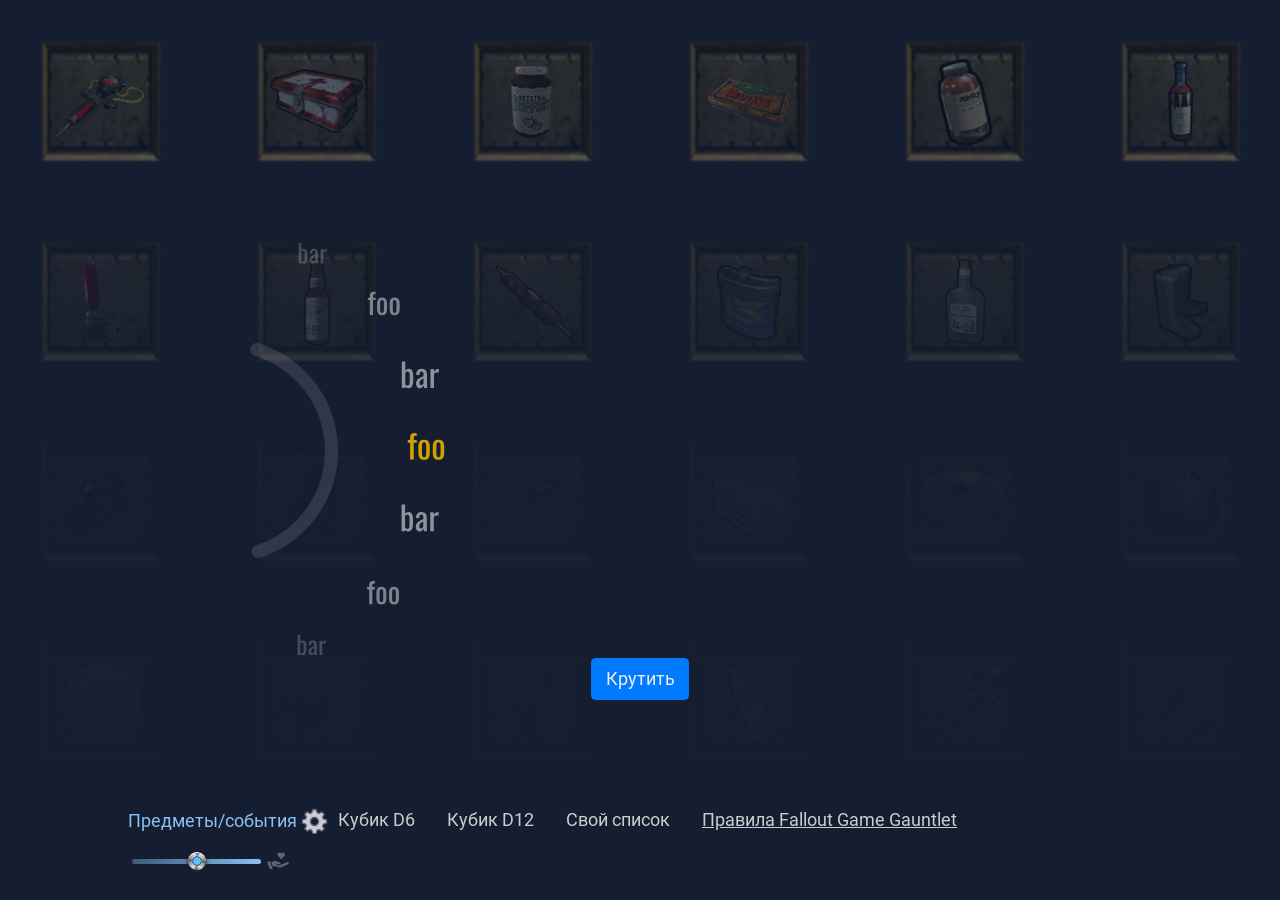
==== index.html @ 41881093 "Update index.html" ====
<!DOCTYPE html>
<html lang="en">
<head>
    <meta charset="UTF-8">
    <title>Колесо Atomic Shop</title>
    <link rel="stylesheet" href="css/index.css">
    <link rel="stylesheet" href="css/style.css">
    <link rel="stylesheet" href="css/range.css">
</head>
<body>
    <div class="image-grid-view">
        <div class="hero-background">
            <ul class="image-grid">
                <li class="image-grid-item-container"><img class="image-grid-item" src="images/items/001.png" alt=""></li>
                <li class="image-grid-item-container"><img class="image-grid-item" src="images/items/002.png" alt=""></li>
                <li class="image-grid-item-container"><img class="image-grid-item" src="images/items/003.png" alt=""></li>
                <li class="image-grid-item-container"><img class="image-grid-item" src="images/items/004.png" alt=""></li>
                <li class="image-grid-item-container"><img class="image-grid-item" src="images/items/005.png" alt=""></li>
                <li class="image-grid-item-container"><img class="image-grid-item" src="images/items/006.png" alt=""></li>
                <li class="image-grid-item-container"><img class="image-grid-item" src="images/items/007.png" alt=""></li>
                <li class="image-grid-item-container"><img class="image-grid-item" src="images/items/008.png" alt=""></li>
                <li class="image-grid-item-container"><img class="image-grid-item" src="images/items/009.png" alt=""></li>
                <li class="image-grid-item-container"><img class="image-grid-item" src="images/items/010.png" alt=""></li>
                <li class="image-grid-item-container"><img class="image-grid-item" src="images/items/011.png" alt=""></li>
                <li class="image-grid-item-container"><img class="image-grid-item" src="images/items/012.png" alt=""></li>
                <li class="image-grid-item-container"><img class="image-grid-item" src="images/items/013.png" alt=""></li>
                <li class="image-grid-item-container"><img class="image-grid-item" src="images/items/014.png" alt=""></li>
                <li class="image-grid-item-container"><img class="image-grid-item" src="images/items/015.png" alt=""></li>
                <li class="image-grid-item-container"><img class="image-grid-item" src="images/items/016.png" alt=""></li>
                <li class="image-grid-item-container"><img class="image-grid-item" src="images/items/017.png" alt=""></li>
                <li class="image-grid-item-container"><img class="image-grid-item" src="images/items/018.png" alt=""></li>
                <li class="image-grid-item-container"><img class="image-grid-item" src="images/items/019.png" alt=""></li>
                <li class="image-grid-item-container"><img class="image-grid-item" src="images/items/020.png" alt=""></li>
                <li class="image-grid-item-container"><img class="image-grid-item" src="images/items/021.png" alt=""></li>
                <li class="image-grid-item-container"><img class="image-grid-item" src="images/items/022.png" alt=""></li>
                <li class="image-grid-item-container"><img class="image-grid-item" src="images/items/023.png" alt=""></li>
                <li class="image-grid-item-container"><img class="image-grid-item" src="images/items/024.png" alt=""></li>
                <li class="image-grid-item-container"><img class="image-grid-item" src="images/items/025.png" alt=""></li>
                <li class="image-grid-item-container"><img class="image-grid-item" src="images/items/026.png" alt=""></li>
                <li class="image-grid-item-container"><img class="image-grid-item" src="images/items/027.png" alt=""></li>
                <li class="image-grid-item-container"><img class="image-grid-item" src="images/items/028.png" alt=""></li>
                <li class="image-grid-item-container"><img class="image-grid-item" src="images/items/029.png" alt=""></li>
                <li class="image-grid-item-container"><img class="image-grid-item" src="images/items/030.png" alt=""></li>
                <li class="image-grid-item-container"><img class="image-grid-item" src="images/items/031.png" alt=""></li>
                <li class="image-grid-item-container"><img class="image-grid-item" src="images/items/032.png" alt=""></li>
                <li class="image-grid-item-container"><img class="image-grid-item" src="images/items/033.png" alt=""></li>
                <li class="image-grid-item-container"><img class="image-grid-item" src="images/items/034.png" alt=""></li>
                <li class="image-grid-item-container"><img class="image-grid-item" src="images/items/035.png" alt=""></li>
                <li class="image-grid-item-container"><img class="image-grid-item" src="images/items/036.png" alt=""></li>
                <li class="image-grid-item-container"><img class="image-grid-item" src="images/items/037.png" alt=""></li>
                <li class="image-grid-item-container"><img class="image-grid-item" src="images/items/038.png" alt=""></li>
                <li class="image-grid-item-container"><img class="image-grid-item" src="images/items/039.png" alt=""></li>
                <li class="image-grid-item-container"><img class="image-grid-item" src="images/items/040.png" alt=""></li>
                <li class="image-grid-item-container"><img class="image-grid-item" src="images/items/041.png" alt=""></li>
                <li class="image-grid-item-container"><img class="image-grid-item" src="images/items/042.png" alt=""></li>
                <li class="image-grid-item-container"><img class="image-grid-item" src="images/items/043.png" alt=""></li>
                <li class="image-grid-item-container"><img class="image-grid-item" src="images/items/044.png" alt=""></li>
                <li class="image-grid-item-container"><img class="image-grid-item" src="images/items/045.png" alt=""></li>
                <li class="image-grid-item-container"><img class="image-grid-item" src="images/items/046.png" alt=""></li>
                <li class="image-grid-item-container"><img class="image-grid-item" src="images/items/047.png" alt=""></li>
                <li class="image-grid-item-container"><img class="image-grid-item" src="images/items/048.png" alt=""></li>
                <li class="image-grid-item-container"><img class="image-grid-item" src="images/items/049.png" alt=""></li>
                <li class="image-grid-item-container"><img class="image-grid-item" src="images/items/050.png" alt=""></li>
                <li class="image-grid-item-container"><img class="image-grid-item" src="images/items/051.png" alt=""></li>
                <li class="image-grid-item-container"><img class="image-grid-item" src="images/items/052.png" alt=""></li>
                <li class="image-grid-item-container"><img class="image-grid-item" src="images/items/053.png" alt=""></li>
                <li class="image-grid-item-container"><img class="image-grid-item" src="images/items/054.png" alt=""></li>
                <li class="image-grid-item-container"><img class="image-grid-item" src="images/items/055.png" alt=""></li>
                <li class="image-grid-item-container"><img class="image-grid-item" src="images/items/056.png" alt=""></li>
                <li class="image-grid-item-container"><img class="image-grid-item" src="images/items/001.png" alt=""></li>
                <li class="image-grid-item-container"><img class="image-grid-item" src="images/items/002.png" alt=""></li>
                <li class="image-grid-item-container"><img class="image-grid-item" src="images/items/003.png" alt=""></li>
                <li class="image-grid-item-container"><img class="image-grid-item" src="images/items/004.png" alt=""></li>
                <li class="image-grid-item-container"><img class="image-grid-item" src="images/items/005.png" alt=""></li>
                <li class="image-grid-item-container"><img class="image-grid-item" src="images/items/006.png" alt=""></li>
                <li class="image-grid-item-container"><img class="image-grid-item" src="images/items/007.png" alt=""></li>
                <li class="image-grid-item-container"><img class="image-grid-item" src="images/items/008.png" alt=""></li>
                <li class="image-grid-item-container"><img class="image-grid-item" src="images/items/009.png" alt=""></li>
                <li class="image-grid-item-container"><img class="image-grid-item" src="images/items/010.png" alt=""></li>
                <li class="image-grid-item-container"><img class="image-grid-item" src="images/items/011.png" alt=""></li>
                <li class="image-grid-item-container"><img class="image-grid-item" src="images/items/012.png" alt=""></li>
                <li class="image-grid-item-container"><img class="image-grid-item" src="images/items/013.png" alt=""></li>
                <li class="image-grid-item-container"><img class="image-grid-item" src="images/items/014.png" alt=""></li>
                <li class="image-grid-item-container"><img class="image-grid-item" src="images/items/015.png" alt=""></li>
                <li class="image-grid-item-container"><img class="image-grid-item" src="images/items/016.png" alt=""></li>
                <li class="image-grid-item-container"><img class="image-grid-item" src="images/items/017.png" alt=""></li>
                <li class="image-grid-item-container"><img class="image-grid-item" src="images/items/018.png" alt=""></li>
                <li class="image-grid-item-container"><img class="image-grid-item" src="images/items/019.png" alt=""></li>
                <li class="image-grid-item-container"><img class="image-grid-item" src="images/items/020.png" alt=""></li>
                <li class="image-grid-item-container"><img class="image-grid-item" src="images/items/021.png" alt=""></li>
                <li class="image-grid-item-container"><img class="image-grid-item" src="images/items/022.png" alt=""></li>
                <li class="image-grid-item-container"><img class="image-grid-item" src="images/items/023.png" alt=""></li>
                <li class="image-grid-item-container"><img class="image-grid-item" src="images/items/024.png" alt=""></li>
                <li class="image-grid-item-container"><img class="image-grid-item" src="images/items/025.png" alt=""></li>
                <li class="image-grid-item-container"><img class="image-grid-item" src="images/items/026.png" alt=""></li>
                <li class="image-grid-item-container"><img class="image-grid-item" src="images/items/027.png" alt=""></li>
                <li class="image-grid-item-container"><img class="image-grid-item" src="images/items/028.png" alt=""></li>
                <li class="image-grid-item-container"><img class="image-grid-item" src="images/items/029.png" alt=""></li>
                <li class="image-grid-item-container"><img class="image-grid-item" src="images/items/030.png" alt=""></li>
                <li class="image-grid-item-container"><img class="image-grid-item" src="images/items/031.png" alt=""></li>
                <li class="image-grid-item-container"><img class="image-grid-item" src="images/items/032.png" alt=""></li>
                <li class="image-grid-item-container"><img class="image-grid-item" src="images/items/033.png" alt=""></li>
                <li class="image-grid-item-container"><img class="image-grid-item" src="images/items/034.png" alt=""></li>
                <li class="image-grid-item-container"><img class="image-grid-item" src="images/items/035.png" alt=""></li>
                <li class="image-grid-item-container"><img class="image-grid-item" src="images/items/036.png" alt=""></li>
                <li class="image-grid-item-container"><img class="image-grid-item" src="images/items/037.png" alt=""></li>
                <li class="image-grid-item-container"><img class="image-grid-item" src="images/items/038.png" alt=""></li>
                <li class="image-grid-item-container"><img class="image-grid-item" src="images/items/039.png" alt=""></li>
                <li class="image-grid-item-container"><img class="image-grid-item" src="images/items/040.png" alt=""></li>
                <li class="image-grid-item-container"><img class="image-grid-item" src="images/items/041.png" alt=""></li>
                <li class="image-grid-item-container"><img class="image-grid-item" src="images/items/042.png" alt=""></li>
                <li class="image-grid-item-container"><img class="image-grid-item" src="images/items/043.png" alt=""></li>
                <li class="image-grid-item-container"><img class="image-grid-item" src="images/items/044.png" alt=""></li>
                <li class="image-grid-item-container"><img class="image-grid-item" src="images/items/045.png" alt=""></li>
                <li class="image-grid-item-container"><img class="image-grid-item" src="images/items/046.png" alt=""></li>
                <li class="image-grid-item-container"><img class="image-grid-item" src="images/items/047.png" alt=""></li>
                <li class="image-grid-item-container"><img class="image-grid-item" src="images/items/048.png" alt=""></li>
                <li class="image-grid-item-container"><img class="image-grid-item" src="images/items/049.png" alt=""></li>
                <li class="image-grid-item-container"><img class="image-grid-item" src="images/items/050.png" alt=""></li>
                <li class="image-grid-item-container"><img class="image-grid-item" src="images/items/051.png" alt=""></li>
                <li class="image-grid-item-container"><img class="image-grid-item" src="images/items/052.png" alt=""></li>
                <li class="image-grid-item-container"><img class="image-grid-item" src="images/items/053.png" alt=""></li>
                <li class="image-grid-item-container"><img class="image-grid-item" src="images/items/054.png" alt=""></li>
                <li class="image-grid-item-container"><img class="image-grid-item" src="images/items/055.png" alt=""></li>
                <li class="image-grid-item-container"><img class="image-grid-item" src="images/items/056.png" alt=""></li>
            </ul>
        </div>
        <div class="hero-background-overlay"></div>
<!--        <div class="hero-background-stripe"></div>-->
    </div>

    <div class="content">
        <div id="filter-shadow">
            <div id="video">
                <video preload="auto">
                    <source />
                </video>
                <div class="overlay"></div>
            </div>
        </div>
        <div id="canvas"></div>

        <div id="item-image">
            <div class="arc"></div>
            <img src="images/preload.png" alt="" />
            <div id="canvas2"></div>
        </div>

        <div id="custom-list" class="dialog">
            <div class="header">Свой список</div>
            <textarea rows="15" cols="50"></textarea>
            <hr />
            <button>Применить</button>
        </div>

        <div id="dialog-edit" class="dialog">
            <div class="header">Header</div>
            <div class="presets"></div>
            <div class="options"></div>
            <hr />
            <button class="apply">Применить</button>
        </div>

        <div id="description"></div>
    </div>

    <div id="wheel-data-sets">
        <button id="btn-edit" title="Редактировать список" class="hide"></button>

        <div>
            <input type="radio" id="items" name="list" value="items" autocomplete="off" checked />
            <label for="items">Предметы/события</label><!--
            no spaces
        --></div>

        <div>
            <input type="radio" id="louie" name="list" value="coin" autocomplete="off" />
            <label for="louie">Кубик D6</label><!--
            no spaces
        --></div>
        
        <div>
            <input type="radio" id="louie2" name="list" value="coin2" autocomplete="off" />
            <label for="louie">Кубик D12</label><!--
            no spaces
        --></div>

        <div>
            <input type="radio" id="scrooge" name="list" value="custom" autocomplete="off" />
            <label for="scrooge">Свой список</label>
        </div>

        <a id="rules" href="rules">Правила Fallout Game Gauntlet</a>

        <div class="break"></div>

        <div>
            <input id="volume-control" type="range" step="0.05" value="0.5" max="1" min="0" title="Громкость видео" />
            <input id="with-dmca" type="checkbox" /><label for="with-dmca">Воспроизводить DMCA-треки</label>
        </div>

        <div>
<!--            <a id="sources"-->
<!--               title="Посмотреть исходный код колеса"-->
<!--               href="https://github.com/Alexbelog/HLGG-2.0" target="_blank"></a>-->
            <a id="donation"
               title="Донат! (Колесо реализовано бесплатно, но поддержка приветствуется)"
               href="https://www.donationalerts.com/r/alexbelog" target="_blank"></a>
        </div>

        <div>
            <span id="last-selected-text"></span>
            <img id="copy-last-selected" title="Скопировать последний выпавший пункт" src="images/page_white_paste_table.png"/>
        </div>
    </div>
    <script src="js/p5.min.js"></script>
    <script src="js/util.js"></script>
    <script src="js/FPSCounter.js"></script>
    <script src="js/GifPlayer.js"></script>
    <script src="js/WheelSketch.js"></script>
    <script src="js/Video.js"></script>
    <script src="js/CheckboxStateable.js"></script>
    <script src="data.js"></script>
    <script src="js/Preset.js"></script>
    <script src="js/presets.js"></script>
    <script src="js/PresetManager.js"></script>
    <script src="js/videos-protected.js"></script>
    <script src="js/videos-free.js"></script>
    <script src="index.js"></script>
</body>
</html>
---- css/index.css ----
@import url(range.css);

@font-face {
	font-family: "Roboto-Regular";
	src: url('../fonts/Roboto-Regular.ttf');
}
@font-face {
	font-family: "Roboto-Light";
	src: url('../fonts/Roboto-Light.ttf');
}
#canvas2 {
	position: absolute;
	left: -20px;
}
html, body {
	margin: 0;
	padding: 0;
	background: #141E30;
	overflow: hidden;
	width: 100%;
	height: 100%;
	display: flex;
	align-content: center;
	align-items: center;
	justify-content: center;
	font-family: "Roboto-Regular", Calibri, sans-serif;
	font-size:18px;
	color: #eee;
	/*background-image: linear-gradient(to top, #141E30 0%, #243B55 100%);*/
}
/*background-image: linear-gradient(to top, #09203f 0%, #537895 100%);*/
a {
	color: #9fd9ff;
}
a:hover {
	color: #ddd;
}
label:hover {
	cursor: pointer;
}
.content {
	display: flex;
	justify-content: flex-start;
	align-content: center;
	align-items: center;
	position: relative;
	max-width: 1000px;
}
#canvas {
	position: relative;
	font-size: 0;
}
@keyframes play-video {
	0.01% {
		opacity: 0;
		visibility: visible;
	}
	3% {
		opacity: 1;
	}

	98% {
		opacity: 1;
	}
	100% {
		opacity: 0;
		visibility: hidden;
	}
}
#video.play {
	animation: play-video 22s;
}
#filter-shadow {
	position: absolute;
	width: 100%;
	height: 100%;
	filter: drop-shadow(0px 0px 10px rgba(20, 30, 48, 1));
	opacity: 0;
	visibility: hidden;
}
#video {
	top: -50px;
	position: absolute;
	left: 35%;
	clip-path: ellipse(50% 50% at 50% 50%);
}
#video video {
	height: 600px;
	object-fit: cover;
	/*display: none;*/
}
#video .overlay {
	top: 0;
	width: 100%;
	height: 100%;
	position: absolute;
	background: radial-gradient(closest-side, transparent 60%, #141E30);
}

button, input, optgroup, select, textarea {
	margin: 0 4px;
	font-family: inherit;
	font-size: inherit;
	line-height: inherit;
}
button, input {
	overflow: visible;
}
button, select {
	text-transform: none;
}
[type=button], [type=reset], [type=submit], button {
	-webkit-appearance: button;
}
button, .btn {
	display: inline-block;
	font-weight: 400;
	text-align: center;
	vertical-align: middle;
	cursor: pointer;
	-webkit-user-select: none;
	-moz-user-select: none;
	-ms-user-select: none;
	user-select: none;
	padding: .375rem .75rem;
	font-size: 1rem;
	line-height: 1.5;
	border-radius: .25rem;
	transition: color .15s ease-in-out,background-color .15s ease-in-out,border-color .15s ease-in-out,box-shadow .15s ease-in-out;

	color: #eee;
	background-color: #007bff;
	border: 1px solid #007bff;
}
[type=button]:not(:disabled), [type=reset]:not(:disabled), [type=submit]:not(:disabled), button:not(:disabled) {
	cursor: pointer;
}
button:hover {
	color: #fff;
	background-color: #0069d9;
	border-color: #0062cc;
}
button:not(:disabled):not(.disabled):active {
	color: #fff;
	background-color: #0062cc;
	border-color: #005cbf;
}
button:focus {
	outline: 0;
	color: #fff;
	background-color: #0069d9;
	border-color: #0062cc;
	box-shadow: 0 0 0 0.2rem rgba(38,143,255,.5);
}
button:disabled {
	opacity: .6;
	color: #fff;
	background-color: #007bff;
	border-color: #007bff;
	cursor: not-allowed;
}
.image-grid {
	min-width: 1280px;
	position: absolute;
	animation: animatedBackground 70s linear infinite;
	opacity: .5;
	height: 100%;
	display: flex;
	flex-flow: row wrap;
	flex-basis: auto;
	flex-grow: 1;
	/*justify-content: flex-start;*/
	/*align-content: flex-start;*/
	justify-content: space-between;
	align-content: space-between;
	padding: .1vh;
	margin: 0 0;
}
.image-grid-item {
	display: block;
	opacity: .8;
	transform: scale(1);
	margin: auto;
	max-width: 100%;
}
.image-grid-item-container {
	list-style: none;
	max-width: 120px;
	min-width: 60px;
	max-height: 120px;
	margin: 40px;
	/*overflow: hidden;*/
	display: flex;
}
.image-grid-view {
	position: absolute;
	pointer-events: none;
	width: 100%;
	height: 100%;
}
.hero-background {
	position: relative;
	overflow: hidden;
	width: 100%;
	/*height: 150%;*/
	height: 100%;
	/*background-color: #2b2b2b;*/
	perspective: 700px;
}
.hero-background-overlay,
.hero-background-stripe {
	position: absolute;
	background: linear-gradient(to bottom, rgba(49,52,61,0) 0%, rgba(20, 30, 48, 0.9) 50%, #141E30 100%);
	/*height: 150%;*/
	height: 100%;
	width: 100%;
	top: 0;
}
.hero-background-stripe {
	transform: skewX(80deg);
}

@keyframes animatedBackground {
	0% {
		opacity: 0;
		transform: scale(1.25) rotateX(20deg) translateX(-10px) translateY(0)
	}
	5% {
		opacity: 0.5;
	}

	97% {
		opacity: 0.5;
	}
	100% {
		opacity: 0;
		transform: scale(1.25) rotateX(25deg) translateX(0px) translateY(-85%)
	}
}
.animation-paused {
	animation-play-state: paused;
}
#wheel-data-sets {
	padding-bottom: 10px;
	position: absolute;
	bottom: 10px;
	color: #ccc;
	display: flex;
	flex-wrap: wrap;
	width: 80%;
	justify-content: left;
	user-select: none;
	line-height: 24px;
}
#wheel-data-sets * {
	vertical-align: middle;
}
#wheel-data-sets a {
	color: #ccc;
}
#wheel-data-sets a:hover {
	color: #eee;
}
#wheel-data-sets .break {
	flex-basis: 100%;
	height: 14px;
}
#wheel-data-sets label {
	margin-right: 32px;
}
#wheel-data-sets [type="radio"] {
	display: none;
}
.dialog :checked + label,
#wheel-data-sets [type="radio"]:checked + label {
	color: hsl(210, 81%, 75%);
}
.dialog :not(:checked) + label:hover,
#wheel-data-sets [type="radio"]:not(:checked) + label:hover,
.dialog :checked + label:hover,
#wheel-data-sets [type="radio"]:checked + label:hover {
	/*color: #a0d7ff;*/
	filter: brightness(1.2);
}
#wheel-data-sets #scrooge + label {
	margin-right: 0;
}
.dialog {
	position: absolute;
	left: 50%;
	margin: -25%;
	min-width: 250px;
	background-color: #141E30;
	padding: 10px;
	border-radius: .25rem;
	border: 2px solid #1c3b55;
	text-align: center;
	display: none;
	font-size: 1.3rem;

	z-index: 10; /* keep on top of other elements on the page */
	outline: 9999px solid rgba(0,0,0,0.5);
}
.dialog textarea {
	background-color: #1c3b55;
	color: #eee;
}
.dialog .options {
	max-height: 300px;
	text-align: left;
	overflow-y: scroll;
}
.dialog .options label {
	line-height: 1.4em;
}
.dialog hr {
	width: 50%;
	border-style: solid;
	border-width: 1px 0 0 0;
	border-color: #2e597d;
}
.dialog .header {
	margin-bottom: 0.5em;
	font-size: 1.2em;
}
.dialog .presets {
	text-align: left;
	margin-bottom: 0.5em;
	user-select: none;
}

/*.dialog .presets span:nth-child(1) > label {*/
/*	display: inline-block; !* для ↓↓↓ *!*/
/*}*/
.dialog .presets span:nth-child(1) > label::first-letter {
	text-transform: uppercase;
}
/* в Firefox почему-то uppercase отображается криво, поэтому только в нем отключаем */
@supports (-moz-appearance:none) {
	.dialog .presets span:nth-child(1) > label::first-letter {
		text-transform: none;
	}
}
.dialog .presets [type="radio"] {
	display: none;
}
.dialog .presets [type="checkbox"] {
	margin-left: 12px;
}
.dialog .presets label {
	display: inline-block;
	line-height: 1em;
	padding-bottom: 3px;
}
.dialog .presets label:active {
	box-shadow: 0 3px 0 0 #ccc;
}
.dialog .presets label,
.dialog .presets a {
	text-decoration: none;
	border-bottom: 1px dotted;
}
.dialog .presets :checked + label {
	border-bottom: 2px solid;
	filter: brightness(1.15);
}
.dialog .options::-webkit-scrollbar-track,
.dialog textarea::-webkit-scrollbar-track
{
	-webkit-box-shadow: inset 0 0 6px rgba(0,0,0,0.3);
	background-color: #000000;
}
.dialog .options::-webkit-scrollbar,
.dialog textarea::-webkit-scrollbar
{
	width: 8px;
	background-color: #000000;
}
.dialog .options::-webkit-scrollbar-thumb,
.dialog textarea::-webkit-scrollbar-thumb
{
	background-color: #9ed9ff;
}
#donation,
#sources,
#video-suggest,
#btn-edit {
	display: inline-block;
	width: 26px;
	height: 26px;
	background-size: 100%;
	background-color: transparent;
}
#donation,
#sources,
#video-suggest {
	opacity: 0.4;
}
#sources {
	background-image: url("data:image/svg+xml,<svg fill='%23eee' xmlns='http://www.w3.org/2000/svg' viewBox='0 0 24 24'><path d='M10.9,2.1c-4.6,0.5-8.3,4.2-8.8,8.7c-0.6,5,2.5,9.3,6.9,10.7v-2.3c0,0-0.4,0.1-0.9,0.1c-1.4,0-2-1.2-2.1-1.9 c-0.1-0.4-0.3-0.7-0.6-1C5.1,16.3,5,16.3,5,16.2C5,16,5.3,16,5.4,16c0.6,0,1.1,0.7,1.3,1c0.5,0.8,1.1,1,1.4,1c0.4,0,0.7-0.1,0.9-0.2 c0.1-0.7,0.4-1.4,1-1.8c-2.3-0.5-4-1.8-4-4c0-1.1,0.5-2.2,1.2-3C7.1,8.8,7,8.3,7,7.6C7,7.2,7,6.6,7.3,6c0,0,1.4,0,2.8,1.3 C10.6,7.1,11.3,7,12,7s1.4,0.1,2,0.3C15.3,6,16.8,6,16.8,6C17,6.6,17,7.2,17,7.6c0,0.8-0.1,1.2-0.2,1.4c0.7,0.8,1.2,1.8,1.2,3 c0,2.2-1.7,3.5-4,4c0.6,0.5,1,1.4,1,2.3v3.3c4.1-1.3,7-5.1,7-9.5C22,6.1,16.9,1.4,10.9,2.1z'/></svg>");
}
#video-suggest {
	/* <div>Icons made by <a href="https://www.flaticon.com/authors/smashicons" title="Smashicons">Smashicons</a> from <a href="https://www.flaticon.com/" title="Flaticon">www.flaticon.com</a></div> */
	background-image: url("data:image/svg+xml,%3Csvg xmlns='http://www.w3.org/2000/svg' viewBox='0 0 60 60'%3E%3Cdefs class='undefined'%3E%3Cstyle type='text/css'%3E .undefined%7B fill: %23ccc; %7D %3C/style%3E%3C/defs%3E%3Cpath d='M47 31c-7.2 0-13 5.8-13 13s5.8 13 13 13 13-5.8 13-13S54.2 31 47 31zM47 55c-6.1 0-11-4.9-11-11s4.9-11 11-11 11 4.9 11 11S53.1 55 47 55z' class='undefined'/%3E%3Cpath d='M53 43h-5v-5c0-0.6-0.4-1-1-1s-1 0.4-1 1v5h-5c-0.6 0-1 0.4-1 1s0.4 1 1 1h5v5c0 0.6 0.4 1 1 1s1-0.4 1-1v-5h5c0.6 0 1-0.4 1-1S53.6 43 53 43z' class='undefined'/%3E%3Cpath d='M47 28c0.3 0 0.7 0 1 0.1V27h8v3.8c0.7 0.5 1.4 1 2 1.6V4c0-0.6-0.4-1-1-1H1C0.4 3 0 3.4 0 4v44c0 0.6 0.4 1 1 1h30.8C31.3 47.4 31 45.7 31 44 31 35.2 38.2 28 47 28zM48 5h8v9h-8V5zM48 16h8v9h-8V16zM10 47H2v-9h8V47zM10 36H2v-9h8V36zM10 25H2v-9h8V25zM10 14H2V5h8V14zM25 34c-0.2 0-0.3 0-0.5-0.1C24.2 33.7 24 33.4 24 33V19c0-0.4 0.2-0.7 0.5-0.9 0.3-0.2 0.7-0.2 1 0l11 7C36.8 25.3 37 25.7 37 26s-0.2 0.7-0.5 0.8l-11 7C25.4 33.9 25.2 34 25 34z' class='undefined'/%3E%3C/svg%3E ");
}
#donation {
	/* https://thenounproject.com/term/organ-donation/3317603/ */
	background-image: url("data:image/svg+xml,%3Csvg xmlns='http://www.w3.org/2000/svg' fill='%23ccc' viewBox='0 0 64 64'%3E%3Cpath d='M39.8 27.9l8-8c2-2 2-5.2 0-7.2-1-1-2.3-1.5-3.6-1.5-1.4 0-2.7.5-3.6 1.5-.2.2-.4.3-.7.3s-.5-.1-.7-.3c-1-1-2.3-1.5-3.6-1.5-1.4 0-2.7.5-3.6 1.5-1 1-1.5 2.3-1.5 3.6 0 1.4.5 2.7 1.5 3.6l7.8 8zM17.9 47.7l-5.1-13.1-.8-2.2c-.1-.2-.2-.3-.3-.3h-.4l-5.7 2.2c-.1 0-.2.1-.3.3-.1.1-.1.3 0 .4l6.6 17.4c.1.2.2.3.3.3.1.1.3.1.4 0l5.9-2.3c.2-.1.3-.2.3-.3.1-.1.1-.3 0-.4l-.9-2zM54.9 34.5l-15.1 6.2c-.8 1.5-2.4 2.4-4 2.4-.5 0-1-.1-1.5-.3l-5.6-1.9c-.5-.2-.8-.7-.6-1.3s.7-.8 1.3-.6l5.6 1.9c1.3.4 2.7-.2 3.2-1.4.3-.7.3-1.4 0-2.1s-.8-1.2-1.5-1.5L25 31.5c-.4-.2-.9-.2-1.3 0l-8.6 3.3L19.5 46l3.2-1.2c.9-.4 1.9-.4 2.8-.1l11.3 3.7c.2.1.4.1.6 0l19.8-8.9c.7-.3 1.2-.9 1.5-1.7s.2-1.5-.2-2.2c-.8-1.1-2.3-1.6-3.6-1.1z'/%3E%3C/svg%3E")
}
#donation:hover,
#sources:hover,
#video-suggest:hover {
	opacity: 1;
}
#btn-edit {
	border: none;
	background-image: url("data:image/svg+xml,%3Csvg xmlns='http%3A%2F%2Fwww.w3.org%2F2000%2Fsvg' viewBox='0 0 20 20'%3E%3Cpath fill='%23ccc' stroke='%23557' stroke-linecap='square' stroke-linejoin='bevel' d='M10.005 1.005c-.467 0-.934.06-1.381.128-.071 1.146-.251 2.265-1.202 2.659-.953.394-1.847-.286-2.71-1.049a9.163 9.163 0 00-1.994 1.97c.765.864 1.47 1.754 1.074 2.71-.396.954-1.534 1.13-2.685 1.201a8.98 8.98 0 00-.102 1.38c0 .479.03.95.102 1.407 1.151.07 2.29.196 2.685 1.15.395.956-.309 1.897-1.074 2.762.548.748 1.245 1.396 1.994 1.943.86-.759 1.76-1.416 2.71-1.023.955.396 1.131 1.508 1.202 2.66a9.19 9.19 0 002.736 0c.07-1.152.247-2.264 1.201-2.66.95-.393 1.85.264 2.71 1.023.75-.547 1.446-1.195 1.995-1.943-.766-.865-1.47-1.806-1.074-2.761.395-.955 1.559-1.08 2.71-1.151.072-.458.102-.928.102-1.406 0-.472-.032-.929-.102-1.381-1.151-.07-2.315-.247-2.71-1.202-.396-.955.308-1.845 1.074-2.71a9.165 9.165 0 00-1.994-1.969c-.863.763-1.758 1.443-2.71 1.049-.951-.394-1.131-1.513-1.202-2.66a8.848 8.848 0 00-1.355-.127zm0 6.06c1.626 0 2.94 1.314 2.94 2.94s-1.314 2.94-2.94 2.94-2.966-1.314-2.966-2.94 1.34-2.94 2.966-2.94z' color='%23000'%2F%3E%3C%2Fsvg%3E");
	margin: 0 10px 0 -28px;
}
@media (min-width: 2400px) {
	.image-grid-item-container {
		overflow: visible;
		margin: 80px;
	}
	.image-grid-item {
		transform: scale(1.4);
	}
}
#item-image {
	position: absolute;
	width: 40%;
	height: 100%;
	display: flex;
	align-items: center;
	user-select: none;
	left: -60px;
}
#item-image .arc {
	position: absolute;
	background: url(../images/arc.png) no-repeat 70px center;
	height: 100%;
	width: 200px;
}
#item-image img {
	width: 100px;
	/*height: 100px;*/
	filter: drop-shadow(0 0 2px #000);
}
#btn-edit.hide {
	display: none;
}

input[name="implants"] + label, input[name="meetings"] + label {
	color: hsl(0, 0%, 67%);
}
#meetings0 + label {
	color: hsl(156, 84%, 78%);
}
#meetings1 + label {
	color: hsl(44, 96%, 80%);
}
#meetings2 + label {
	color: hsl(29, 95%, 70%);
}
#meetings3 + label {
	color: hsl(0, 99%, 74%);
}

#implants0 + label,
.presets > div:nth-of-type(1) {
	color: hsl(210, 100%, 77%);
}

#implants1 + label,
.presets > div:nth-of-type(2) {
	color: hsl(276, 84%, 77%);
}

#implants2 + label,
.presets > div:nth-of-type(3) {
	color: hsl(30, 100%, 70%);
}

#last-selected-text {
	margin-left: 25px;
}
#copy-last-selected {
	margin-left: 8px;
	visibility: hidden;
}
div:hover > #copy-last-selected {
	visibility: visible;
	cursor: pointer;
}
div > #copy-last-selected:active {
	margin-top: 3px;
}

#injuries0 + label,
#pvp0 + label,
#streamers0 + label {
	display: none;
}

#with-dmca, #with-dmca + label{
	display:none;
}
---- css/style.css ----
.content {
	flex-direction: column;
	justify-content: center;
}

.content > button {
	position: absolute;
	bottom: 0;
}

#description {
	position: absolute;
	width: 380px;
	right: -200px;
	background: linear-gradient(90deg, #141e30, transparent);
	padding: 10px;
	border-radius: 0.3rem;
}

.dialog {
	margin: 0;
	left: auto;
}

#description .charges,
#description .limit,
#description .type {
	display: inline;
}

#description .charges span,
#description .limit span,
#description .type span {
	font-weight: bold;
	color: hsl(210, 81%, 75%);
}

#description .body {
	margin-top: 0.5em;
}

#wheel-data-sets #scrooge + label {
	margin-right: 32px;
}

#wheel-data-sets * {
	vertical-align: baseline;
}

#volume-control {
	vertical-align: middle;
}
---- css/range.css ----
/**
 * @see https://codepen.io/thebabydino/pen/zxPZqe
 */
input[type='range'] {
	box-sizing: border-box;
	overflow: visible;
	-webkit-appearance: none;
	padding: 0;
	background: transparent;
	/* Chrome */
	/* Firefox & Chrome/ Opera need this,
	   otherwise font-size is smaller */
	font-size: 1em;
	cursor: pointer;
	/* wish I could style this asshole */
}
input[type='range']::-webkit-slider-runnable-track {
	-webkit-appearance: none;
	border: none;
	/* because IE */
	width: 17.5em;
	height: 0.3em;
	border-radius: .5em;
	/*box-shadow: 0 1px 1px #616266, inset 0 0.125em 0.125em #111, inset 0 0 0 0.325em #323033, inset 0 0.125em 0.125em 0.325em #111, inset 0 -1px 1px 0.325em rgba(238, 238, 238, 0.32);*/
	background: linear-gradient(90deg, #3a5a77, hsl(210, 81%, 75%));
}
input[type='range']::-webkit-slider-thumb {
	-webkit-appearance: none;
	margin-top: -.355em;
	/* weird shit, Chrome */
	border: none;
	width: 1.0em;
	height: 1.0em;
	border-radius: 50%;
	transform: rotate(5deg);
	box-shadow: inset 0 1px #fefefe,  0 1px .125em #232426,  0 .125em .25em #232426;
	background: radial-gradient(#61c0f6, #61c0f6 50%, #35729e 53%, #35729e 65%, rgba(53, 114, 158, 0) 71%) 50% 50%, linear-gradient(-45deg, #5f5f5f, rgba(95, 95, 95, 0) 65%) 100% 0, linear-gradient(45deg, #5f5f5f, rgba(95, 95, 95, 0) 65%), linear-gradient(-135deg, #5f5f5f, rgba(95, 95, 95, 0) 65%) 100% 100%, linear-gradient(135deg, #5f5f5f, rgba(95, 95, 95, 0) 65%) 0 100%, linear-gradient(-45deg, rgba(95, 95, 95, 0) 65%, #5f5f5f) 100% 0, linear-gradient(45deg, rgba(95, 95, 95, 0) 65%, #5f5f5f), linear-gradient(-135deg, rgba(95, 95, 95, 0) 65%, #5f5f5f) 100% 100%, linear-gradient(135deg, rgba(95, 95, 95, 0) 65%, #5f5f5f) 0 100% #ddd;
	background-repeat: no-repeat;
	background-size: 50% 50%;
	background-size: 56% 56%;
	/* fix Chrome/ Opera */
}
input[type='range']::-moz-range-track {
	z-index: -1;
	/* fix Firefox WTF */
	border: none;
	/* because IE */
	width: 10em;
	height: 0.3em;
	border-radius: .5em;
	/*box-shadow: 0 1px 1px #616266, inset 0 0.125em 0.125em #111, inset 0 0 0 0.325em #323033, inset 0 0.125em 0.125em 0.325em #111, inset 0 -1px 1px 0.325em rgba(238, 238, 238, 0.32);*/
	background: linear-gradient(90deg, #3a5a77, hsl(210, 81%, 75%));
}
input[type='range']::-moz-range-thumb {
	border: none;
	width: 1.0em;
	height: 1.0em;
	border-radius: 50%;
	transform: rotate(5deg);
	box-shadow: inset 0 1px #fefefe,  0 1px .125em #232426,  0 .125em .25em #232426;
	background: radial-gradient(#61c0f6, #61c0f6 50%, #35729e 53%, #35729e 65%, rgba(53, 114, 158, 0) 71%) 50% 50%, linear-gradient(-45deg, #5f5f5f, rgba(95, 95, 95, 0) 65%) 100% 0, linear-gradient(45deg, #5f5f5f, rgba(95, 95, 95, 0) 65%), linear-gradient(-135deg, #5f5f5f, rgba(95, 95, 95, 0) 65%) 100% 100%, linear-gradient(135deg, #5f5f5f, rgba(95, 95, 95, 0) 65%) 0 100%, linear-gradient(-45deg, rgba(95, 95, 95, 0) 65%, #5f5f5f) 100% 0, linear-gradient(45deg, rgba(95, 95, 95, 0) 65%, #5f5f5f), linear-gradient(-135deg, rgba(95, 95, 95, 0) 65%, #5f5f5f) 100% 100%, linear-gradient(135deg, rgba(95, 95, 95, 0) 65%, #5f5f5f) 0 100% #ddd;
	background-repeat: no-repeat;
	background-size: 50% 50%;
	/* Firefox-only, it won't work in IE
	   and it's messed up in Chrome */
	cursor: ew-resize;
}
input[type='range']::-ms-track {
	border: none;
	/* because IE */
	width: 10em;
	height: 0.3em;
	border-radius: .5em;
	/*box-shadow: 0 1px 1px #616266, inset 0 0.125em 0.125em #111, inset 0 0 0 0.325em #323033, inset 0 0.125em 0.125em 0.325em #111, inset 0 -1px 1px 0.325em rgba(238, 238, 238, 0.32);*/
	background: linear-gradient(90deg, #3a5a77, hsl(210, 81%, 75%));
	color: transparent;
}
input[type='range']::-ms-thumb {
	border: none;
	width: 1.0em;
	height: 1.0em;
	border-radius: 50%;
	transform: rotate(5deg);
	box-shadow: inset 0 1px #fefefe,  0 1px .125em #232426,  0 .125em .25em #232426;
	background: radial-gradient(#61c0f6, #61c0f6 50%, #35729e 53%, #35729e 65%, rgba(53, 114, 158, 0) 71%) 50% 50%, linear-gradient(-45deg, #5f5f5f, rgba(95, 95, 95, 0) 65%) 100% 0, linear-gradient(45deg, #5f5f5f, rgba(95, 95, 95, 0) 65%), linear-gradient(-135deg, #5f5f5f, rgba(95, 95, 95, 0) 65%) 100% 100%, linear-gradient(135deg, #5f5f5f, rgba(95, 95, 95, 0) 65%) 0 100%, linear-gradient(-45deg, rgba(95, 95, 95, 0) 65%, #5f5f5f) 100% 0, linear-gradient(45deg, rgba(95, 95, 95, 0) 65%, #5f5f5f), linear-gradient(-135deg, rgba(95, 95, 95, 0) 65%, #5f5f5f) 100% 100%, linear-gradient(135deg, rgba(95, 95, 95, 0) 65%, #5f5f5f) 0 100% #ddd;
	background-repeat: no-repeat;
	background-size: 50% 50%;
}
input[type='range']::-ms-fill-lower, input[type='range']::-ms-fill-upper {
	background: transparent;
}
input[type='range']::-ms-tooltip {
	display: none;
}
input[type='range']:focus {
	outline: none;
}
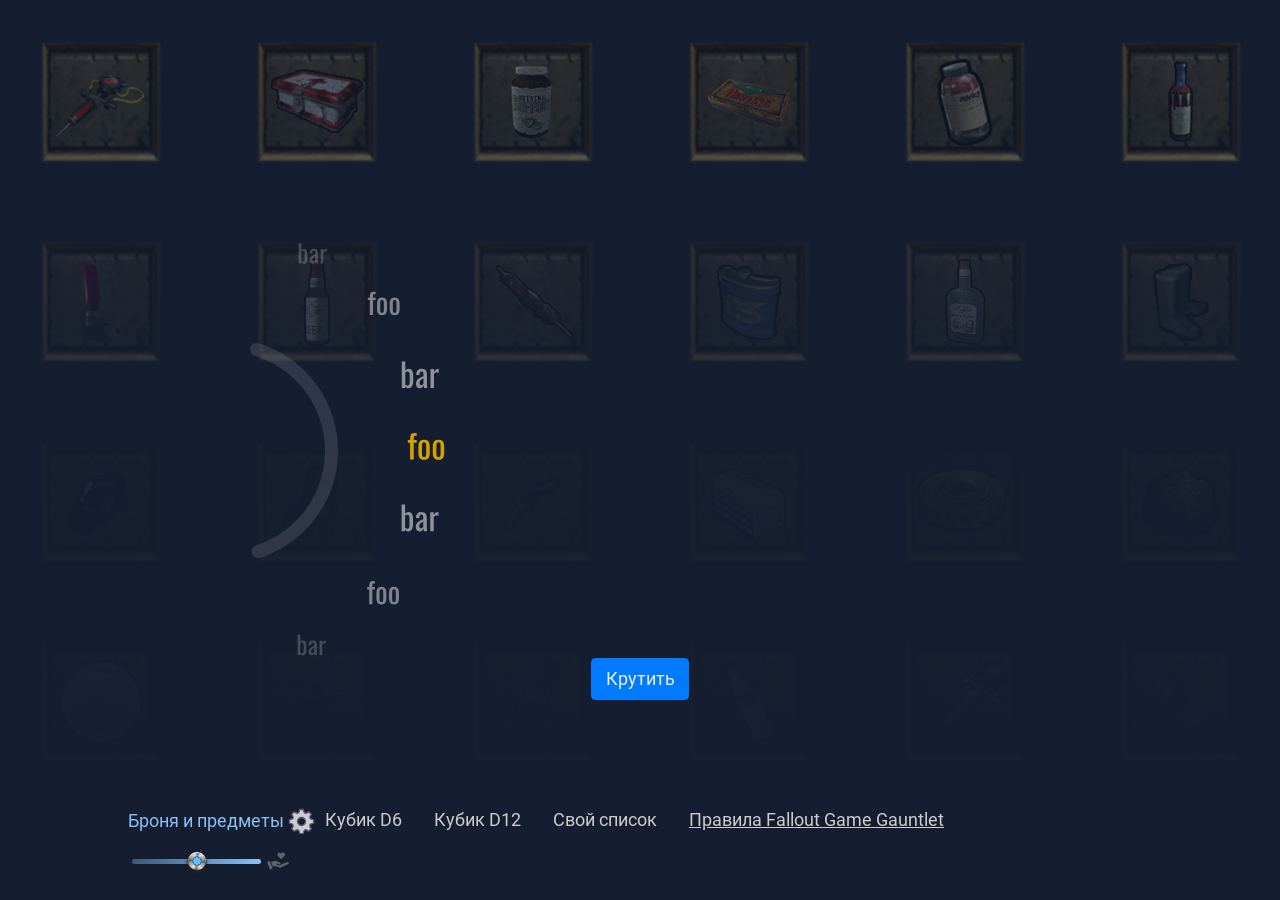
==== commit 9029fedc: "Update index.html" ====
--- a/index.html
+++ b/index.html
@@ -2,7 +2,7 @@
 <html lang="en">
 <head>
     <meta charset="UTF-8">
-    <title>Колесо Atomic Shop</title>
+    <title>Колесо Пустоши</title>
     <link rel="stylesheet" href="css/index.css">
     <link rel="stylesheet" href="css/style.css">
     <link rel="stylesheet" href="css/range.css">
@@ -169,7 +169,7 @@
 
         <div>
             <input type="radio" id="items" name="list" value="items" autocomplete="off" checked />
-            <label for="items">Предметы/события</label><!--
+            <label for="items">Броня и предметы</label><!--
             no spaces
         --></div>
 
@@ -181,7 +181,7 @@
         
         <div>
             <input type="radio" id="louie2" name="list" value="coin2" autocomplete="off" />
-            <label for="louie">Кубик D12</label><!--
+            <label for="louie2">Кубик D12</label><!--
             no spaces
         --></div>
 
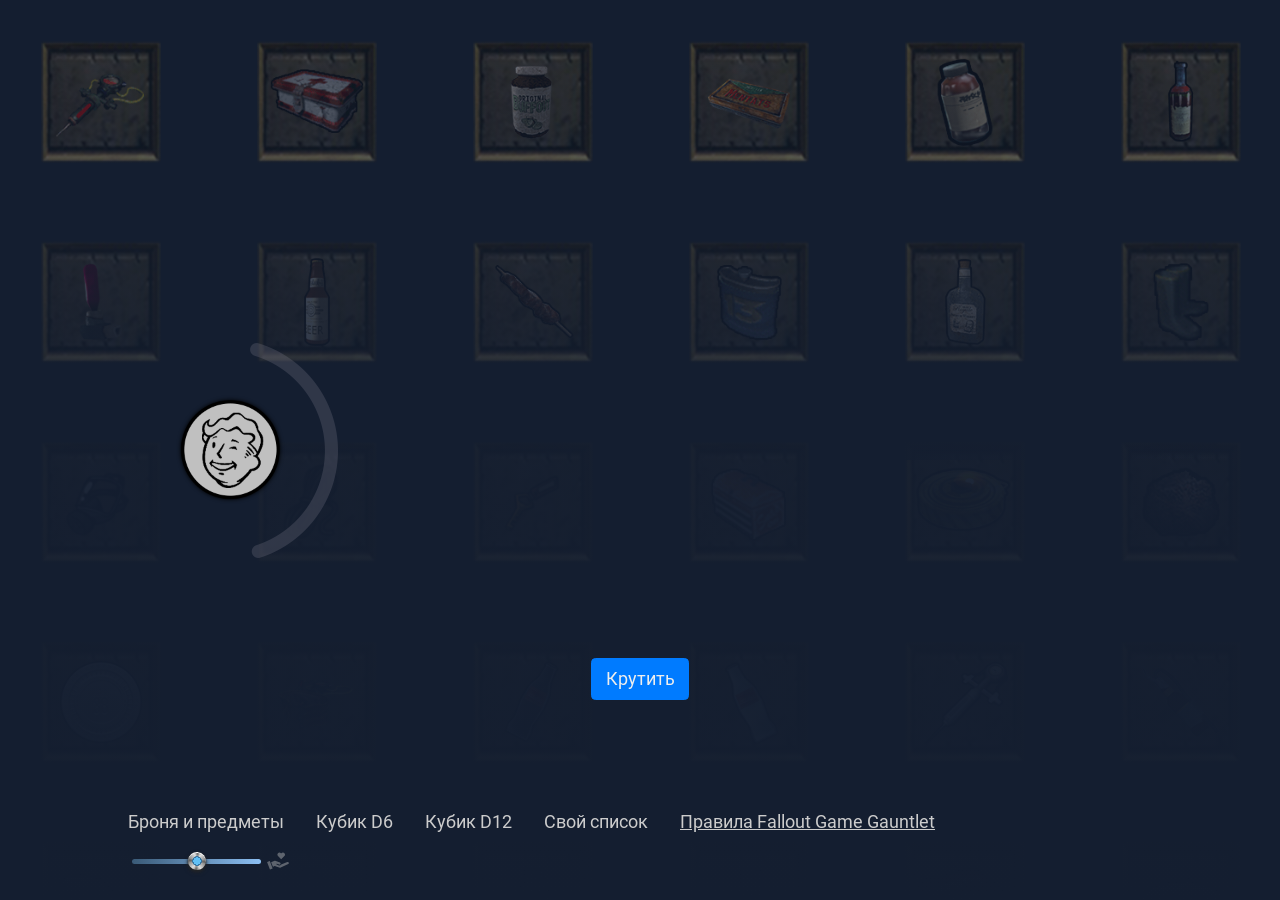
==== commit d0505240: "Update index.html" ====
--- a/index.html
+++ b/index.html
@@ -168,7 +168,7 @@
         <button id="btn-edit" title="Редактировать список" class="hide"></button>
 
         <div>
-            <input type="radio" id="items" name="list" value="items" autocomplete="off" checked />
+            <input type="radio" id="items" name="list" value="items" autocomplete="off" />
             <label for="items">Броня и предметы</label><!--
             no spaces
         --></div>
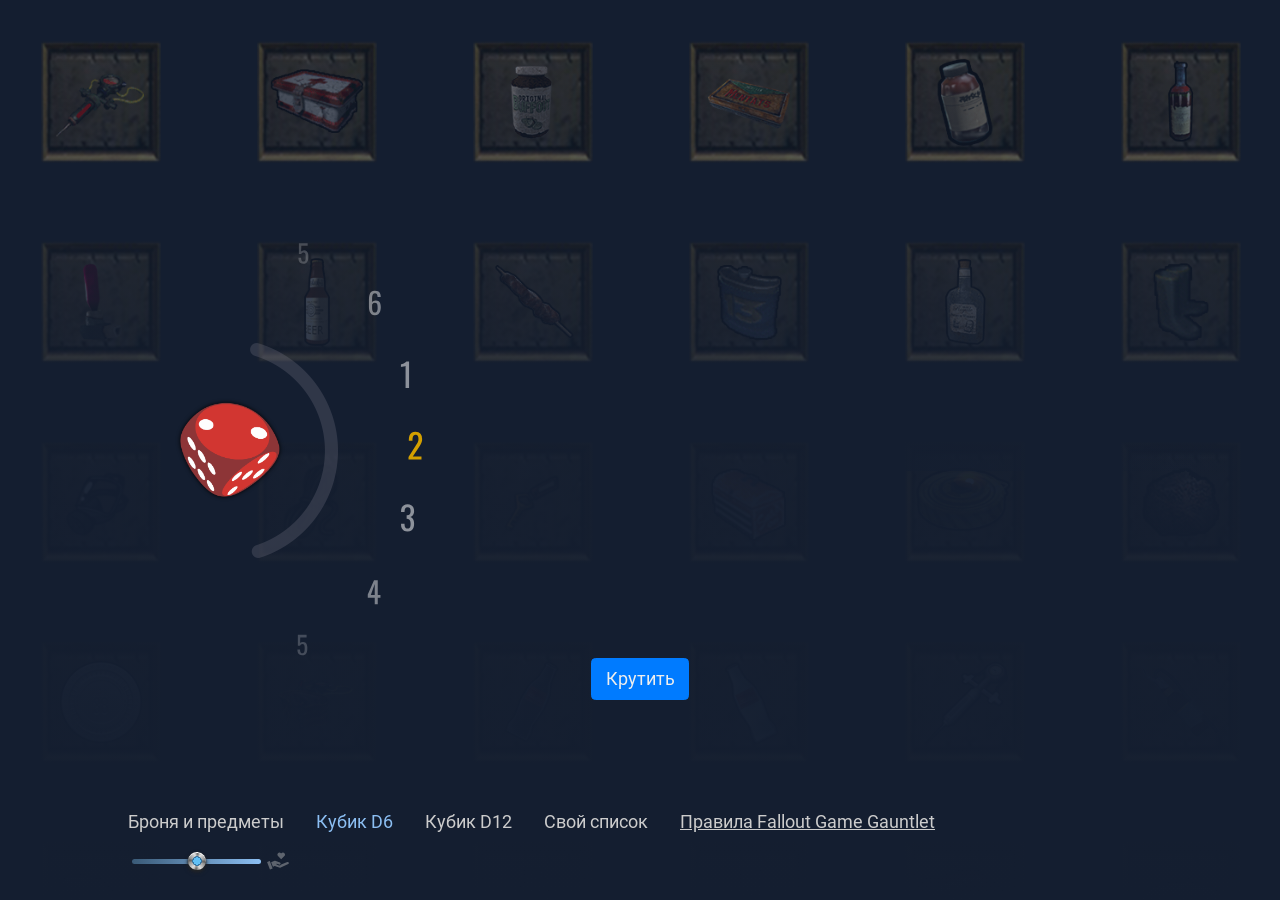
==== commit a8302e81: "Update index.html" ====
--- a/index.html
+++ b/index.html
@@ -174,7 +174,7 @@
         --></div>
 
         <div>
-            <input type="radio" id="louie" name="list" value="coin" autocomplete="off" />
+            <input type="radio" id="louie" name="list" value="coin" autocomplete="off" checked />
             <label for="louie">Кубик D6</label><!--
             no spaces
         --></div>
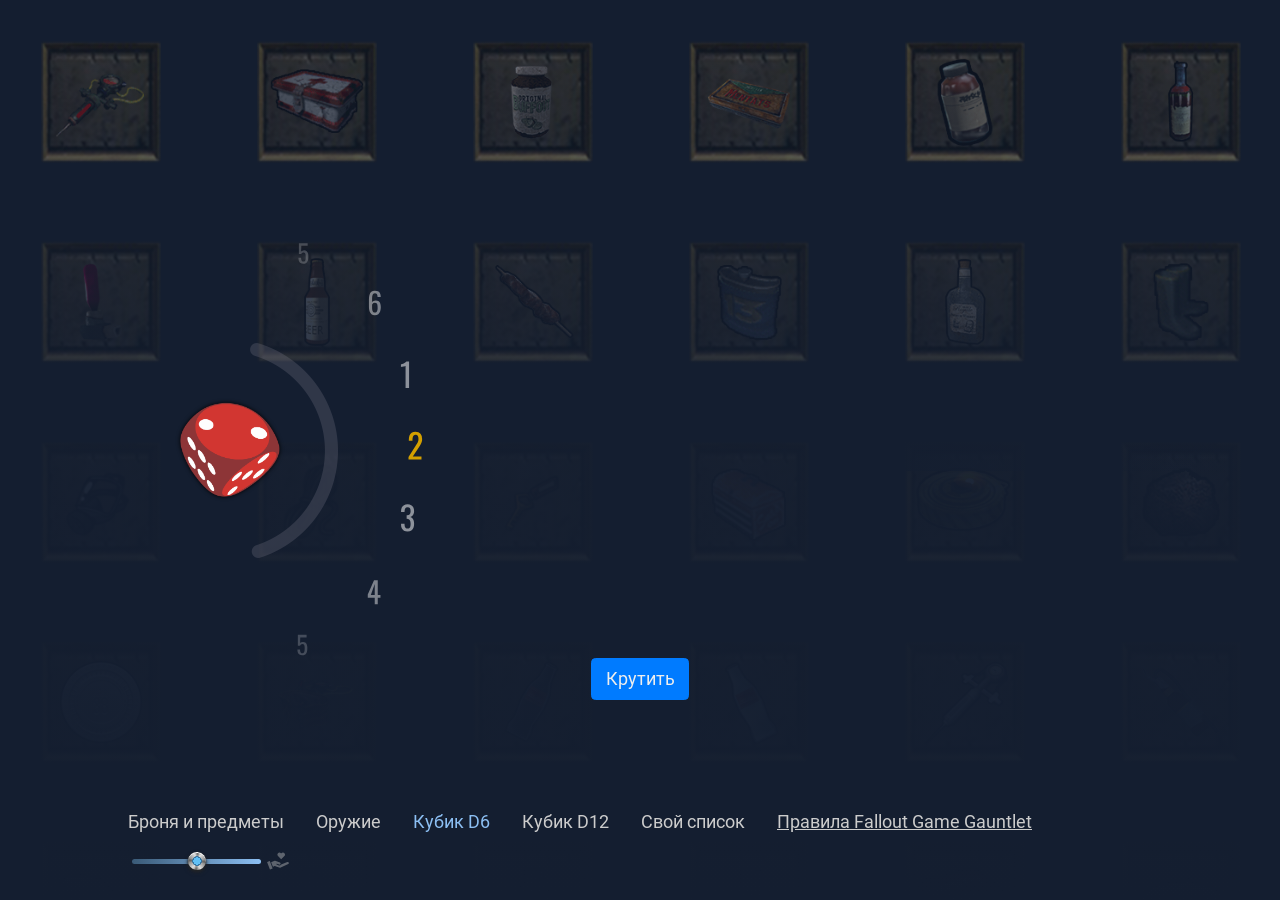
==== commit 6a80aa5a: "Update index.html" ====
--- a/index.html
+++ b/index.html
@@ -172,6 +172,12 @@
             <label for="items">Броня и предметы</label><!--
             no spaces
         --></div>
+        
+        <div>
+            <input type="radio" id="items2" name="list" value="items2" autocomplete="off" />
+            <label for="items">Оружие</label><!--
+            no spaces
+        --></div>
 
         <div>
             <input type="radio" id="louie" name="list" value="coin" autocomplete="off" checked />
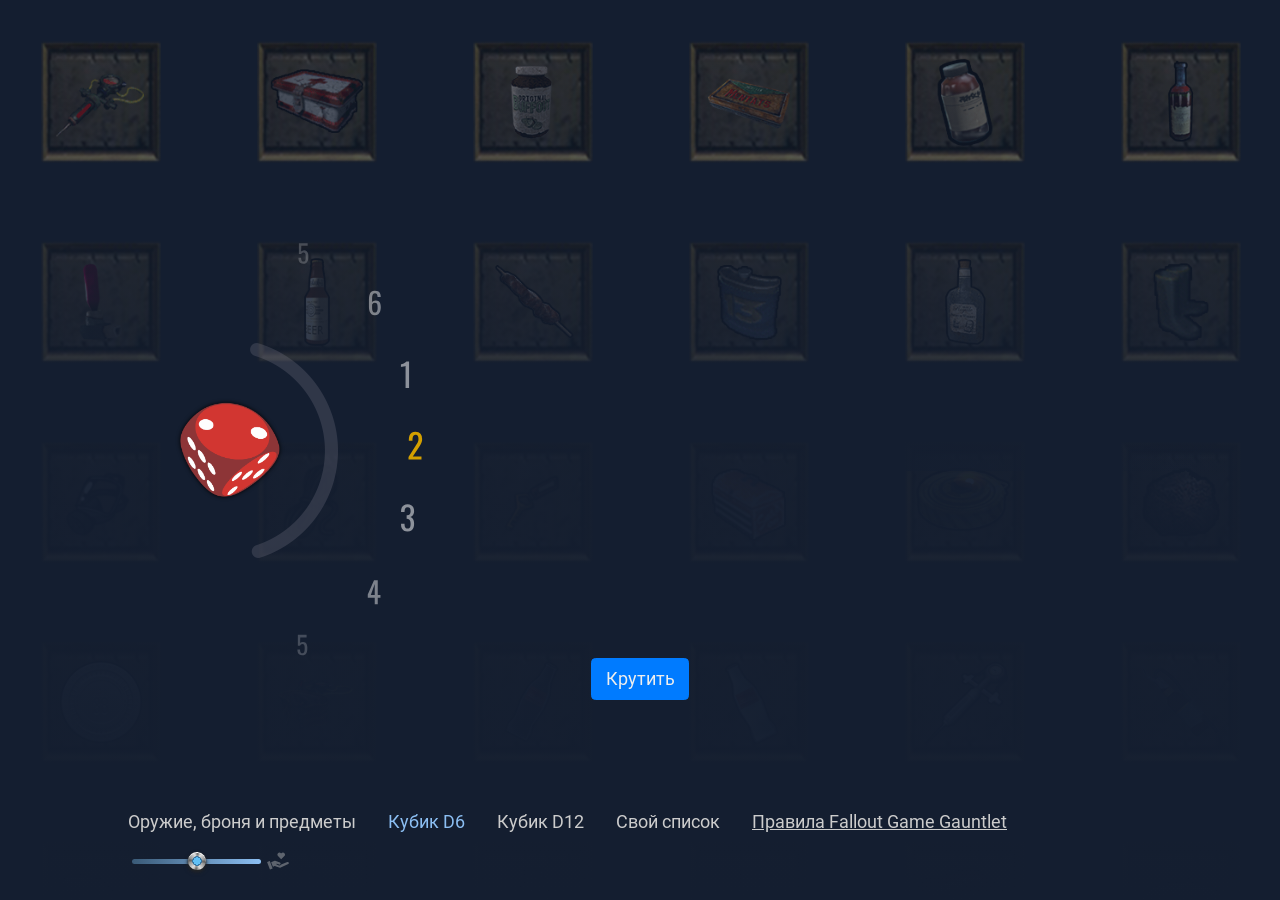
==== commit 46846b2c: "Update index.html" ====
--- a/index.html
+++ b/index.html
@@ -169,13 +169,7 @@
 
         <div>
             <input type="radio" id="items" name="list" value="items" autocomplete="off" />
-            <label for="items">Броня и предметы</label><!--
-            no spaces
-        --></div>
-        
-        <div>
-            <input type="radio" id="items2" name="list" value="items2" autocomplete="off" />
-            <label for="items">Оружие</label><!--
+            <label for="items">Оружие, броня и предметы</label><!--
             no spaces
         --></div>
 
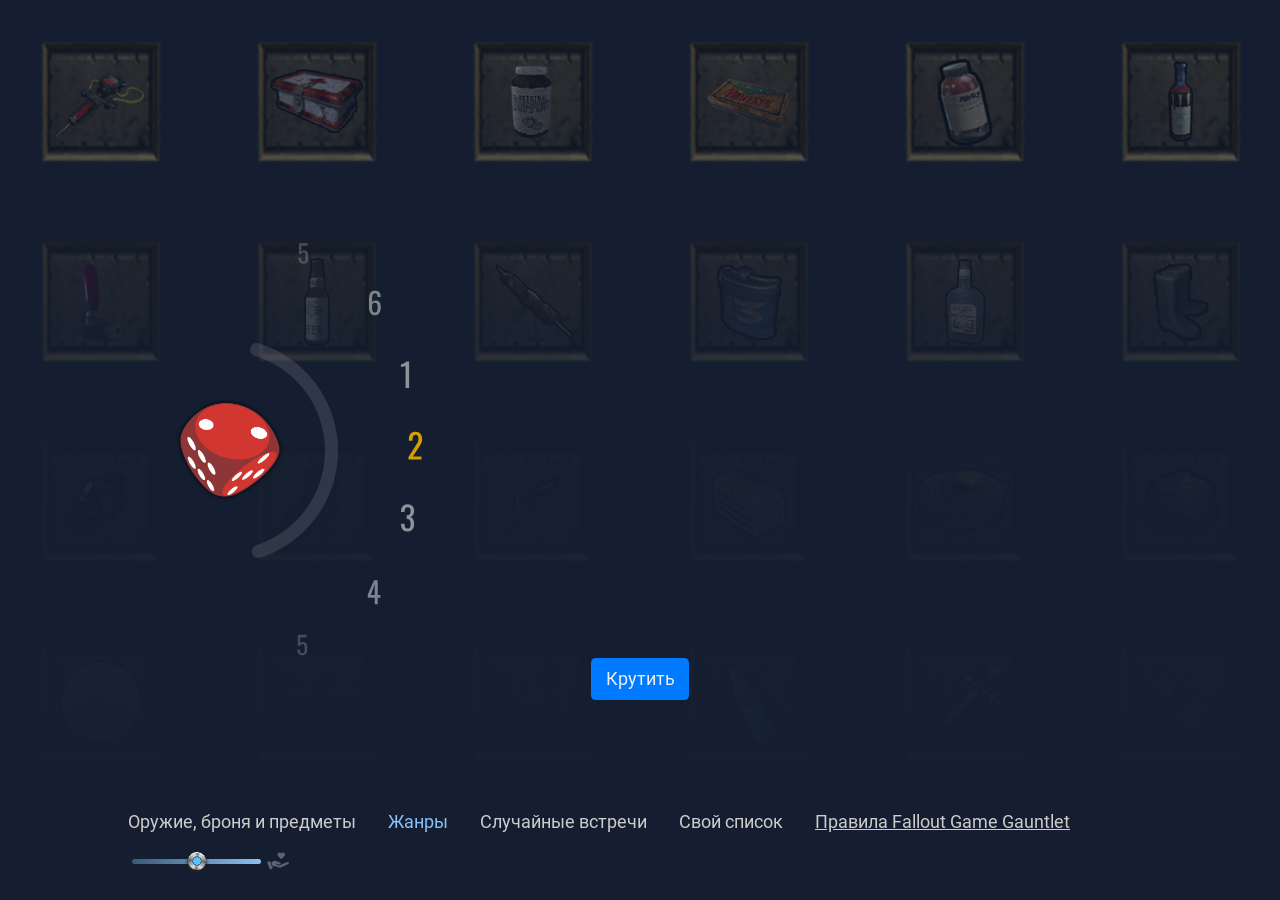
==== commit 013701dd: "Update index.html" ====
--- a/index.html
+++ b/index.html
@@ -175,13 +175,13 @@
 
         <div>
             <input type="radio" id="louie" name="list" value="coin" autocomplete="off" checked />
-            <label for="louie">Кубик D6</label><!--
+            <label for="louie">Жанры</label><!--
             no spaces
         --></div>
         
         <div>
             <input type="radio" id="louie2" name="list" value="coin2" autocomplete="off" />
-            <label for="louie2">Кубик D12</label><!--
+            <label for="louie2">Случайные встречи</label><!--
             no spaces
         --></div>
 
